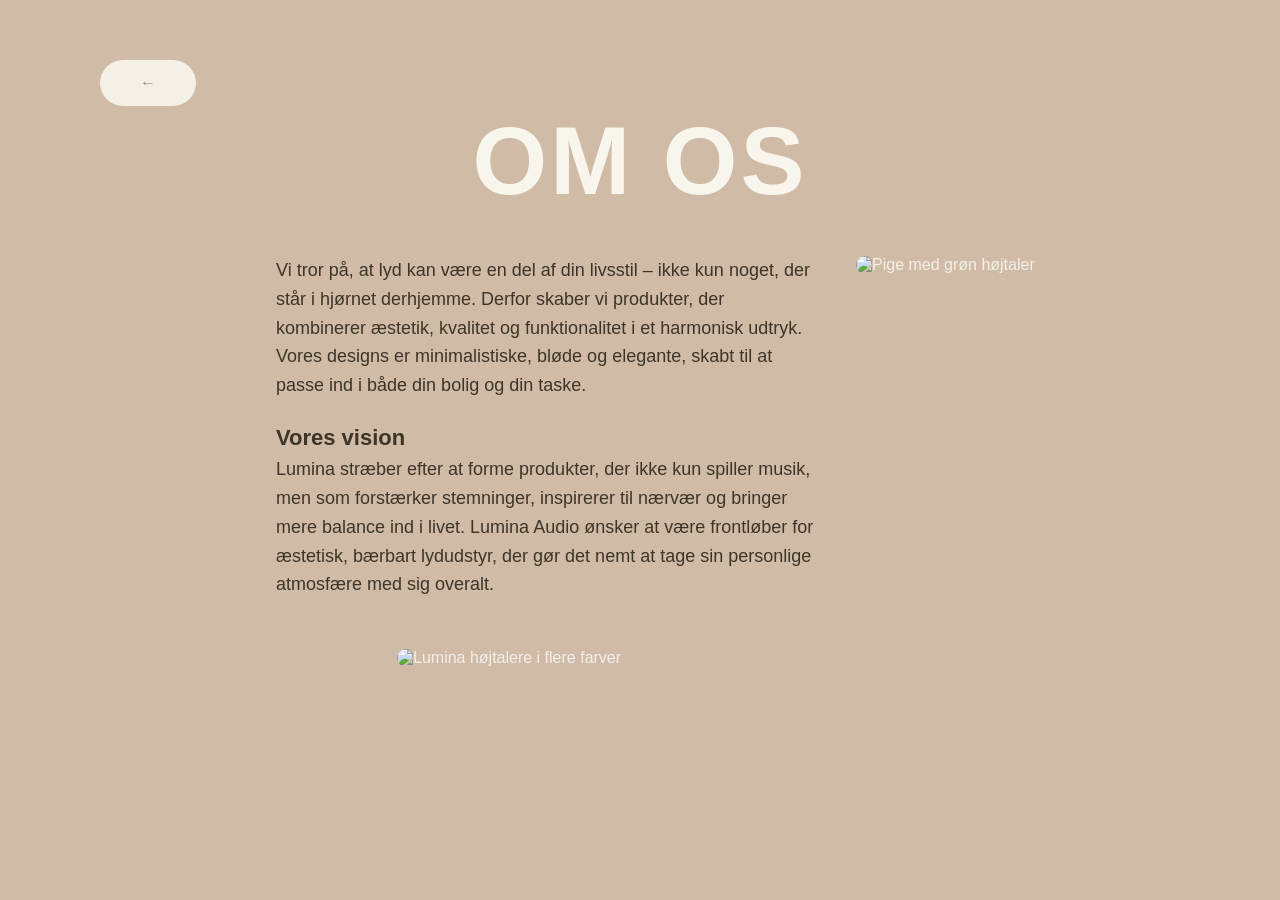
==== about.html @ 63ccefec "Har ændret overskifterne til h1" ====
<!DOCTYPE html>
<html lang="da">
<head>
    <meta charset="UTF-8" />
    <meta name="viewport" content="width=device-width, initial-scale=1.0" />
    <link rel="stylesheet" href="styles.css" />
    <script src="script.js" defer></script>
    <title>Om Os - Lumina</title>
</head>
<body>
    <section class="about-container">
        <button class="back-btn">&#8592;</button>
        <h1 class="display-heading title">OM OS</h1>

        <div class="content">
            <img src="images/billedetilkarussel.png" alt="Pige med grøn højtaler" class="image-left" />

            <div class="text-block">
                <p>
                    Vi tror på, at lyd kan være en del af din livsstil – ikke kun noget, der står i hjørnet derhjemme.
                    Derfor skaber vi produkter, der kombinerer æstetik, kvalitet og funktionalitet i et harmonisk udtryk.
                    Vores designs er minimalistiske, bløde og elegante, skabt til at passe ind i både din bolig og din taske.
                </p>

                <h1 class="tertiary-heading">Vores vision</h1>
                <p>
                    Lumina stræber efter at forme produkter, der ikke kun spiller musik, men som forstærker stemninger,
                    inspirerer til nærvær og bringer mere balance ind i livet.
                    Lumina Audio ønsker at være frontløber for æstetisk, bærbart lydudstyr, der gør det nemt at tage sin
                    personlige atmosfære med sig overalt.
                </p>
            </div>
        </div>

        <div class="product-section">
            <img src="images/flerehoejtalere.png" alt="Lumina højtalere i flere farver" class="image-right" />
        </div>
    </section>
</body>
</html>
---- styles.css ----
@import url('https://fonts.googleapis.com/css2?family=Antonio:wght@700&display=swap');

/* Overskrifternes størrelser bevares, selvom alle bruger h1. */
:where(h1.secondary-heading) { font-size: 1.5em; }
:where(h1.tertiary-heading) { font-size: 1.17em; }

/* --- General Settings --- */
        :root {
            --bg-color: #cfbdae; /* The beige background color */
            --text-color: #ffffff;
            --btn-bg: #f5f0e6;   /* Light cream for buttons */
            --btn-text: #bcaaa0; /* Darker tone for button text */
            --nav-pill: rgba(255, 255, 255, 0.25);
        }

        /* --- General Reset --- */
        * {
            margin: 0;
            padding: 0;
            box-sizing: border-box;
        }

        html, body {
  height: 100%;
}

html, body {
  margin: 0;
  padding: 0;
  overflow-x: hidden;
}

body {
  display: flex;
  flex-direction: column;
  min-height: 100vh;
  padding: 20px 40px 0; 
  overflow-x: hidden;
}

        /* --- Header / Navigation --- */
        header {
            display: flex;
            justify-content: space-between;
            align-items: center;
            padding: 10px 0;
            margin-bottom: 40px;
        }

        .logo {
            font-size: 1.5rem;
            font-weight: 800;
            letter-spacing: 1px;
            text-transform: uppercase;
        }

        nav {
            display: flex;
            gap: 15px;
        }

        nav a {
            display: inline-flex;
  align-items: center;
  justify-content: center;
  padding: 12px 34px;
  border-radius: 999px;
  background-color:  #AB9A80;
  color: var(--text-color);                  
  font-size: 1.02rem;
  font-weight: 600;
  text-decoration: none;
}
        
        nav a:hover {
            background-color: rgba(255, 255, 255, 0.4);
        }

        .cart-icon img {
            width: 24px;
            height: auto;
            cursor: pointer;
        }

        /* --- Main Content --- */
        main {
            display: flex;
            flex-direction: column;
            align-items: center;
            width: 100%;
            max-width: 1200px;
            margin: 0 auto;
        }

        h1.display-heading {
            font-family: "Helvetica Neue", Helvetica, Arial, sans-serif; 
            font-size: 6rem;
            text-transform: uppercase;
            letter-spacing: 3px;
            margin-bottom: 40px;
            text-align: center;
            color: #fdfcf5; 
            opacity: 0.9;
        }

/* --- Text and CTA --- */
        .description {
            font-size: 2rem;
            font-weight: 600;
            text-align: center;
            max-width: 700px;
            line-height: 1.8;
            margin-bottom: 25px;
            color: #fff;
        }

        .cta-btn {
            background-color: #3D3529;
            color: #ffffff;
            padding: 14px 40px;
            border: none;
            border-radius: 30px;
            font-size: 0.95rem;
            font-weight: 600;
            text-transform: uppercase;
            cursor: pointer;
            transition: transform 0.3s;
        }

        .cta-btn:hover {
            transform: scale(1.05);
        }

        /* --- Responsivitet (Mobil) --- */
        @media (max-width: 768px) {
            h1.display-heading { font-size: 3.5rem; }
            header { flex-direction: column; gap: 20px; }
            nav { flex-wrap: wrap; justify-content: center; }
        }
  
/* --- Layout Container --- */
.container {
    display: flex;
    justify-content: space-between;
    align-items: flex-start;
    gap: 60px;
    max-width: 1400px;
    margin: 0 auto;
    padding: 40px;
}


.content-left {
    flex: 1 1 0%;
    color: #ffffff;
}

.sub-heading {
    font-family: "Helvetica Neue", Helvetica, Arial, sans-serif;
    font-size: 1.5rem;
    text-transform: uppercase;
    letter-spacing: 1px;
    margin-top: 40px;
    margin-bottom: 15px;
    color: #D88373;
}

.headline-sub {
    font-family: "Helvetica Neue", Helvetica, Arial, sans-serif;
    font-size: 2rem;;
    text-transform: uppercase;
    letter-spacing: 2px;
    margin-bottom: 20px;
}

.main-heading {
    font-family: "Helvetica Neue", Helvetica, Arial, sans-serif;
    font-size: 5rem;
    text-transform: uppercase;
    letter-spacing: 2px;
    margin-bottom: 30px;
    color: #fdfcf5;
}

.description {
    font-size: 1rem;
    line-height: 1.8;
    margin-bottom: 25px;
    opacity: 0.95;
}

.cta-button {
    display: inline-block;
    background-color: #f5f0e6;
    color: #a08f7f;
    padding: 12px 30px;
    border: none;
    border-radius: 25px;
    text-decoration: none;
    font-weight: 600;
    text-transform: uppercase;
    cursor: pointer;
    transition: transform 0.3s;
    margin-top: 20px;
}

.cta-button:hover {
    transform: scale(1.05);
}


.content-right {
    flex: 0 0 420px;       
    display: flex;
    justify-content: flex-end; 
    align-items: flex-start;
}

.images-gallery {
    width: 100%;
    max-width: 420px;
    display: flex;
    flex-direction: column;
    gap: 20px;
    align-items: flex-end; 
}


.image-wrapper {
    overflow-x: auto;
    overflow-y: hidden;
    white-space: nowrap;
    padding: 50px 0; 
    background-color: #D0BBA6;
    text-align: right;
    margin-top: 0;
}

.image-wrapper img {
    width: 200px;
    height: auto;
    display: inline-block;
    margin: 0 10px;
}

body {
    background: #d8c2a7;
    font-family: "Helvetica Neue", Helvetica, Arial, sans-serif;
}

.reviews {
    display: flex;
    gap: 20px;
    padding: 40px;
    justify-content: center;
    flex-wrap: wrap;
}

.card {
    background: white;
    border-radius: 12px;
    padding: 20px 25px;
    width: 300px;
    box-shadow: 0 2px 6px rgba(0,0,0,0.1);
}

.stars {
    color: #00b67a;
    font-size: 22px;
    margin-bottom: 10px;
}

.card h1 {
    margin: 0 0 10px;
    font-size: 14px;
    color: black;
}

.card p {
    font-size: 14px;
    line-height: 1.4;
    color: #333;
}

.footer {
    display: flex;
    justify-content: space-between;
    margin-top: 20px;
    font-size: 12px;
    color: #666;
}

.review-text {
    color: #6d6159;
    font-size: 0.9rem;
    margin-top: 5px;
    padding: 0 15px;
    white-space: normal;
    text-align: center;
}

.large-image-section {
    width: 100%;
    margin-top: 60px;
    display: flex;
    justify-content: center;
    align-items: center; 
}

.hero-content {
    width: 100%;
    max-width: 1200px;
    text-align: center;
    display: flex;
    flex-direction: column;
    align-items: center; 
}

.hero-title {
    font-family: "Helvetica Neue", Helvetica, Arial, sans-serif;
    font-size: 6rem;
    color: white;
    margin-bottom: 10px;
    letter-spacing: 2px;
}

.hero-image {
    width: 100%;
    max-width: 1200px; 
    height: auto;
    border-radius: 0;
    display: block;
    margin: 0 auto; 
}

/* --- Product Cards Section --- */
.products-section {
    padding: 80px 20px;
    background-color: #D0BBA6;
}

.products-grid {
    display: grid;
    grid-template-columns: repeat(auto-fit, minmax(280px, 1fr));
    gap: 30px;
    max-width: 1400px;
    margin: 0 auto;
}

.product-card {
    background-color: white;
    border-radius: 20px;
    padding: 30px;
    text-align: left;
    box-shadow: 0 5px 20px rgba(0, 0, 0, 0.1);
    transition: transform 0.3s ease;
}

.product-card:hover {
    transform: translateY(-5px);
}

.product-image-wrapper {
    background-color: #e8e9ec;
    border-radius: 15px;
    padding: 20px;
    margin-bottom: 20px;
    display: flex;
    justify-content: center;
    align-items: center;
}

.product-image-wrapper img {
    width: 100%;
    max-width: 220px;
    height: auto;
}

.product-title {
    font-size: 1.1rem;
    font-weight: 700;
    color: #333;
    margin-bottom: 5px;
}

.product-subtitle {
    font-size: 0.95rem;
    color: #666;
    margin-bottom: 10px;
}

.product-price {
    font-size: 1rem;
    font-weight: 600;
    color: #333;
    margin-bottom: 15px;
}

.buy-button {
    width: 100%;
    padding: 12px;
    border: none;
    border-radius: 8px;
    font-weight: 600;
    font-size: 0.95rem;
    cursor: pointer;
    transition: opacity 0.3s ease;
    background-color: #E8DDD0;
    color: #333;
}

.buy-button:hover {
    opacity: 0.8;
}

.buy-button.lavender {
    background-color: #C3DDE8;
}

.buy-button.green {
    background-color: #A9C5A0;
}

.buy-button.rose {
    background-color: #F4C2C2;
}


@media (max-width: 900px) {
    .products-grid {
        grid-template-columns: 1fr;
    }
    
    .large-card {
        grid-column: span 1;
    }
}

/* --- Produktinformation --- */
.product-info-section {
    flex-shrink: 0;
    min-height: 58vw;
    padding: 3.5% 4.2% 7%;
    background: #c5c4c0 url('images/produkinformation.webp') center / cover no-repeat;
    color: #342f2b;
}
.info-title {
    font-family: "Helvetica Neue", Helvetica, Arial, sans-serif;
    font-size: clamp(26px, 3.5vw, 64px);
    font-weight: 800;
    line-height: 1.1;
    letter-spacing: -1px;
    margin: 0 0 30px;
}
.info-panel {
    width: 44%;
    padding: 32px 34px;
    border-radius: 22px;
    background: #dfddda;
}
.info-list { padding-left: 22px; margin: 0; }
.info-list li {
    font-size: clamp(16px, 1.4vw, 21px);
    line-height: 1.5;
    margin-bottom: 18px;
    padding-left: 3px;
}
.info-extra { margin-top: 26px; }
.info-extra summary {
    display: flex;
    align-items: center;
    justify-content: center;
    gap: 10px;
    font-size: clamp(15px, 1.3vw, 19px);
    font-style: italic;
    font-weight: 300;
    list-style: none;
    cursor: pointer;
}
.info-extra summary::-webkit-details-marker { display: none; }
.info-extra summary::before { content: '+'; font-size: 30px; font-style: normal; line-height: 1; }
.info-extra[open] summary::before { content: '−'; }
.info-extra[open] summary { margin-bottom: 24px; }
.home-page .product-info-section + .split-section { margin-top: 0; }
@media (max-width: 700px) {
    .product-info-section {
        padding: 30px 20px 55vw;
        background-position: right bottom;
        background-size: auto 100%;
    }
    .info-title { font-size: clamp(22px, 5.6vw, 38px); letter-spacing: -0.5px; margin-bottom: 22px; }
    .info-panel { width: 100%; padding: 24px; background: rgba(223, 221, 218, .96); }
    .info-list li { font-size: 16px; margin-bottom: 16px; }
}

/* --- New Section - Split Layout --- */
.split-section {
  display: flex;
  align-items: center;
  justify-content: space-between;
  gap: 40px;
  max-width: 1400px;
  margin: -80px auto 80px;
  padding: 0 60px;
}

.split-text {
  flex: 1;
  color: #3D3529;
}

.split-text h1.display-heading {
  font-family: "Helvetica Neue", Helvetica, Arial, sans-serif;
  font-size: 2rem; 
  color: #3D3529;
  text-transform: uppercase;
  letter-spacing: 2px;
  margin-bottom: 20px;
}

.split-text p {
  font-size: 1rem;
  line-height: 1.8; 
  max-width: 520px;
  opacity: 0.9;
  margin-bottom: 34px;
}

.split-image {
  flex: 1;
  display: flex;
  justify-content: center;
}

.split-image img {
  width: 100%;
  max-width: 820px;
  height: auto;
  border-radius: 20px;
}

@media (max-width: 900px) {
  .split-section {
    flex-direction: column;
    text-align: center;
    padding: 0 20px;
    margin: 40px auto;
  }
  .split-text p {
    margin: 0 auto 24px;
  }
}


/* --- Container for content --- */
        .content-wrapper {
            max-width: 1200px; /* Ensures images do not become too wide on large screens */
            width: 100%;
            text-align: center;
        }

        /* --- Heading Styling --- */
        h1.section-title {
            font-size: 3rem; /* Large text */
            text-transform: uppercase;
            font-weight: bold;
            color: #A69685; 
            margin-bottom: 30px;
            margin-top: 0;
            letter-spacing: 2px;
            font-family: "Helvetica Neue", Helvetica, Arial, sans-serif; 
        }


        /* Mobile adjustment */
        @media (max-width: 768px) {
            h1.section-title {
                font-size: 2rem; /* Smaller text on mobile */
            }
        }

       .gallery-section {
    max-width: 1200px;
    margin: 0 auto;
    padding: 40px 20px;
}

.gallery-section h1.display-heading {
    text-align: center;
    font-size: 48px;
    margin-bottom: 40px;
    color: #3D3529;; 
}

/* Grid styling */
.gallery-grid {
    display: grid;
    grid-template-columns: repeat(3, 1fr);
    gap: 10px;
}

/* Images */
.gallery-image {
    width: 100%;
    height: 100%;
    object-fit: cover;
    border-radius: 4px;
}

/* Instagram box */
.instagram-box {
    background: #77685D;
    display: flex;
    justify-content: center;
    align-items: center;
    padding: 40px;
    border-radius: 4px;
    cursor: pointer;
    transition: background 0.3s ease;
}

.instagram-box:hover {
    background: #eda897;
}

.insta-link {
    text-decoration: none;
    font-size: 18px;
    color: white;
    letter-spacing: 1px;
    font-weight: bold;
}

/* SUBSCRIBE SECTION */

.subscribe {
    margin-bottom: 0;
    padding-bottom: 0;
}

.subscribe-section {
    text-align: center;
    padding: 80px 20px;
}

.subscribe-section h1.display-heading {
    font-size: 70px;
    font-weight: 700;
    letter-spacing: 3px;
    color: #3D3529;
    margin-bottom: 20px;
}

.subscribe-section .subtext {
    font-size: 16px;
    margin-bottom: 35px;
}

.input-wrapper {
    display: flex;
    justify-content: center;
    gap: 10px;
}

.input-wrapper input {
    width: 280px;
    padding: 14px;
    border-radius: 12px;
    border: none;
    background: #d9dce2;
    font-size: 14px;
}

.input-wrapper button {
    background: #f4b8ab;
    border: none;
    padding: 12px 25px;
    border-radius: 12px;
    font-size: 15px;
    cursor: pointer;
}

/* FOOTER STYLING */
footer {
  width: 100%;
  position: relative;
  box-sizing: border-box;
  padding: 50px 120px 50px 70px;
  background-color: #bfb2a0;
  color: #333333;
  overflow: hidden;
  margin: 0 auto;
}

/* Footer content */
.footer-content {
    display: flex;
    gap: 120px;
    margin-bottom: 10px;
}

.footer-content h1 {
    font-size: 17px;
    margin-bottom: 10px;
}

.footer-content ul {
    list-style: none;
    padding: 0;
}

.footer-content li {
    margin-bottom: 8px;
    font-size: 14px;
}

/* Payment methods */
.payment-icons {
  position: absolute;
  left: 70px;            
  bottom: 1px;          
  display: flex;
  gap: 15px;
  margin: 0;
  z-index: 10;
  align-items: center;
  transform: none;       
}

.payment-icons img {
  height: 30px;
}

.payment-icons img[src*="mp.png"]  { height: 40px; }
.payment-icons img[src*="applepay.png"] { height: 30px; }

/* Mobile adjustment — move closer to the edge */
@media (max-width: 480px) {
  .payment-icons { left: 16px; bottom: 12px; gap: 10px; }
  .payment-icons img { height: 26px; }
}


/* Copyright */
footer .copyright {
  position: absolute;
  left: 50%;
  transform: translateX(-50%);
  bottom: 10px;       
  margin: 0;
  font-size: 14px;
  opacity: 0.7;
  text-align: center;
  z-index: 5;
}

/* Social icons */
.socials {
    position: absolute;
    right: 50px;
    bottom: 10px;
    display: flex;
    gap: 20px;
}

.socials img {
    height: 35px;
}


.headline-left {
  display: block;
  text-align: left;     
  margin: 0 0 20px 0;   
  transform: none;      
}

.content-left .headline-left {
  max-width: 100%;
  margin-left: 0;
}

.split-text .headline-left,
.headline-left {
  color: rgb(250, 105, 129); 
}

* {
    margin: 0;
    padding: 0;
    box-sizing: border-box;
    font-family: "Helvetica Neue", Helvetica, Arial, sans-serif;
}

body {
    background-color: #D0BBA6;
    color: #f4efea;
}

.about-container {
    width: 90%;
    max-width: 1200px;
    margin: 0 auto;
    padding: 40px 0;
    position: relative;
}


.back-btn {
background-color: #f5f0e6;
            color: #a08f7f;
            padding: 14px 40px;
            border: none;
            border-radius: 30px;
            font-size: 1rem;
            font-weight: 600;
            text-transform: uppercase;
            cursor: pointer;
            transition: transform 0.3s;
}


.title {
    font-size: 72px;
    letter-spacing: 4px;
    margin-bottom: 40px;
    color: #3D3529;
}

.content {
    display: flex;
    flex-direction: row-reverse;
    gap: 40px;
    align-items: flex-start;
}

.image-left {
    width: 30%;
    border-radius: 25px;
    object-fit: cover;
}

.text-block {
    width: 50%;
    font-size: 18px;
    line-height: 1.6;
color: #3D3529;
}

.text-block h1 {
    margin-top: 20px;
    font-size: 22px;
    color: #3D3529;
}

.product-section {
    margin-top: 50px;
    display: flex;
    justify-content: center;
}

.image-right {
    width: 45%;
    border-radius: 25px;
    object-fit: cover;
}

/* Toast / pop-up if purchase */
.cart-toast {
  position: fixed;
  left: 50%;
  bottom: 32px;
  transform: translateX(-50%) translateY(12px);
  background: rgba(112, 111, 109, 0.95);
  color: #fff;
  padding: 12px 20px;
  border-radius: 12px;
  box-shadow: 0 10px 30px rgba(172, 153, 132, 0.25);
  opacity: 0;
  transition: opacity 260ms ease, transform 260ms ease;
  z-index: 9999;
  font-weight: 600;
  pointer-events: none;
}

/* When toast is visible */
.cart-toast.visible {
  opacity: 1;
  transform: translateX(-50%) translateY(0);
}

/* Smaller devices: move toast slightly up */
@media (max-width: 480px) {
  .cart-toast { bottom: 18px; padding: 10px 14px; font-size: 14px; }
}

/* Ensure main content fills available height */
main {
  flex: 1 0 auto;
}

/* Forside efter designreferencen */
body.home-page { padding: 0; background: #e8e5e2; color: #342f2b; }
.home-page .hero-section {
    position: relative;
    flex-shrink: 0;
    min-height: 560px;
    height: 66vw;
    max-height: 100svh;
    background: #969792 url('images/herobillede.webp') center center / cover no-repeat;
    color: white;
}
.home-page .home-header {
    display: grid;
    grid-template-columns: 1fr auto 1fr;
    align-items: center;
    gap: 24px;
    padding: 28px 4%;
    margin: 0;
}
.home-header nav { display: flex; gap: clamp(18px, 4vw, 38px); }
.home-header .nav-right { justify-content: flex-end; }
.home-page .home-header nav a,
.home-header nav button {
    padding: 0;
    background: transparent;
    border: 0;
    border-radius: 0;
    color: white;
    font: 600 16px "Helvetica Neue", Helvetica, Arial, sans-serif;
    text-decoration: none;
    white-space: nowrap;
    cursor: pointer;
}
.home-header nav a:hover, .home-header nav button:hover { text-decoration: underline; text-underline-offset: 5px; }
.home-page .home-logo { font-family: 'Antonio', sans-serif; font-size: 46px; font-weight: 700; color: white; text-decoration: none; letter-spacing: 2px; }
.hero-copy { position: absolute; left: 4%; top: 53%; width: 245px; }
.hero-copy p { font-size: 19px; line-height: 1.5; margin: 0 0 17px; }
.hero-button { display: flex; align-items: center; justify-content: space-between; gap: 16px; padding: 12px 26px; border-radius: 7px; background: #342f2b; color: white; font-size: 16px; font-weight: 600; text-decoration: none; }
.hero-button:hover, .home-page .bloom-buy:hover { background: #51483f; }
.hero-button span { font-size: 22px; font-weight: 300; line-height: 1; }
.hero-rating { position: absolute; right: 1.5%; bottom: 16px; text-align: right; }
.hero-rating > div { font-size: 27px; letter-spacing: 3px; }
.hero-rating span { opacity: .6; }
.hero-rating p { font-size: 9px; letter-spacing: 1.3px; margin-top: 3px; }
.bloom-product { display: grid; grid-template-columns: 1fr 1fr; align-items: center; gap: 5%; padding: 60px 5% 60px 3%; background: #e8e5e2; scroll-margin-top: 20px; }
.bloom-image img { display: block; width: 100%; max-width: 560px; height: auto; margin: auto; }
.home-page .bloom-details h1 { font-family: "Helvetica Neue", Helvetica, Arial, sans-serif; font-size: 25px; font-weight: 700; letter-spacing: 0; text-align: left; color: #342f2b; margin: 0 0 4px; opacity: 1; }
.bloom-subtitle { font-size: 16px; }
.bloom-price { font-size: 22px; font-style: italic; margin: 14px 0 24px; }
.bloom-description { font-size: 16px; font-weight: 300; line-height: 1.25; max-width: 470px; }
.bloom-more { display: inline-block; color: inherit; font-size: 16px; font-weight: 300; font-style: italic; text-decoration: none; margin-top: 7px; }
.bloom-more:hover { text-decoration: underline; }
.bloom-colors { margin-top: 40px; }
.bloom-colors p { font-size: 16px; }
.bloom-colors em { font-weight: 300; }
.color-options { display: flex; gap: 8px; margin-top: 10px; }
.color-option { width: 30px; height: 30px; border: 1px solid #a69a90; border-radius: 50%; cursor: pointer; box-shadow: 0 2px 2px #0003; }
.color-option.sage { background: #d2deca; border-color: #94ac84; }
.color-option.rose { background: #dfa08f; }
.color-option.sand { background: #e3cfb9; }
.color-option.blue { background: #cce5ed; border-color: #7a9aa5; }
.color-option[aria-pressed="true"] { box-shadow: 0 0 0 2px #e8e5e2, 0 0 0 3px #79766d; }
.home-page .bloom-buy { display: block; width: 280px; max-width: 100%; margin: 28px 0 0; padding: 11px 20px; border: 0; border-radius: 6px; background: #342f2b; color: white; font-size: 16px; font-weight: 600; cursor: pointer; }
.home-page :is(a, button, input):focus-visible { outline: 2px solid currentColor; outline-offset: 5px; }
.product-search { margin: auto; padding: 28px; border: 0; border-radius: 8px; width: min(90vw, 450px); }
.product-search::backdrop { background: #0006; }
.product-search label, .product-search input { display: block; width: 100%; margin-bottom: 16px; }
.product-search input, .product-search button { padding: 10px; }
@media (min-width: 1200px) {
    .hero-copy { width: 300px; }
    .hero-copy p { font-size: 23px; }
    .bloom-product { padding-left: 8%; padding-right: 8%; }
}
@media (max-width: 700px) {
    .home-page .hero-section { height: 85svh; min-height: 640px; max-height: none; background-position: 55% center; }
    .home-page .home-header { grid-template-columns: 1fr 1fr; gap: 18px; padding: 20px; }
    .home-page .home-logo { grid-column: 1 / -1; grid-row: 1; text-align: center; font-size: 38px; }
    .home-header nav { gap: 15px; flex-wrap: wrap; }
    .home-page .home-header nav a, .home-header nav button { font-size: 13px; }
    .hero-copy { top: auto; bottom: 76px; left: 20px; width: 235px; }
    .hero-copy p { font-size: 17px; text-shadow: 0 1px 5px #0009; }
    .hero-rating { right: 20px; }
    .bloom-product { grid-template-columns: 1fr; gap: 0; padding: 20px 24px 45px; }
    .bloom-image img { max-width: 380px; }
    .bloom-colors { margin-top: 28px; }
    .home-page .bloom-buy { width: 100%; }
}
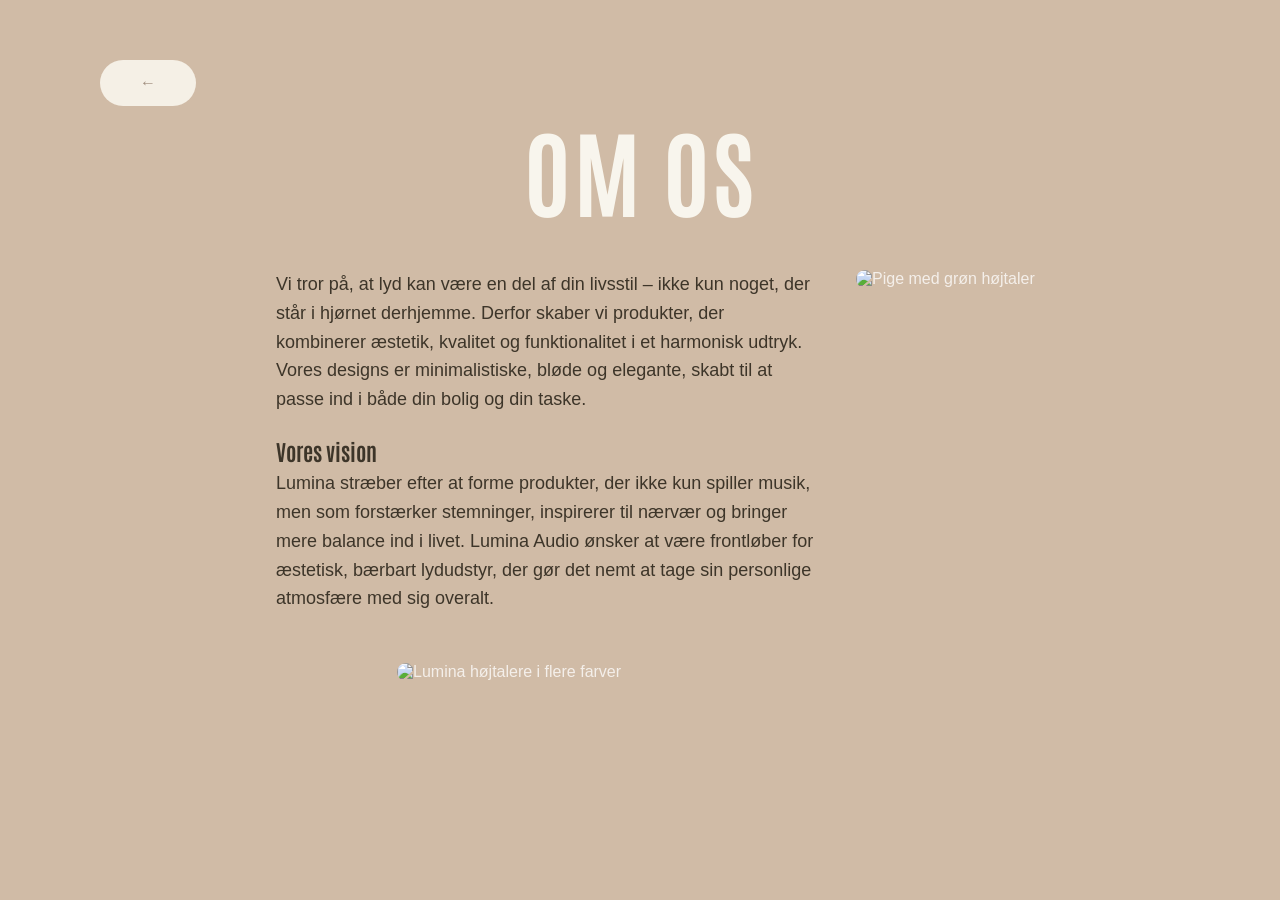
==== commit 7299902a: "Gør link og tilbageknap tydeligere for skærmlæsere" ====
--- a/about.html
+++ b/about.html
@@ -9,7 +9,7 @@
 </head>
 <body>
     <section class="about-container">
-        <button class="back-btn">&#8592;</button>
+        <button class="back-btn" type="button" aria-label="Tilbage til forsiden">&#8592;</button>
         <h1 class="display-heading title">OM OS</h1>
 
         <div class="content">
--- a/styles.css
+++ b/styles.css
@@ -93,7 +93,7 @@
         }
 
         h1.display-heading {
-            font-family: "Helvetica Neue", Helvetica, Arial, sans-serif; 
+            font-family: 'Antonio', sans-serif; 
             font-size: 6rem;
             text-transform: uppercase;
             letter-spacing: 3px;
@@ -166,7 +166,7 @@
 }
 
 .headline-sub {
-    font-family: "Helvetica Neue", Helvetica, Arial, sans-serif;
+    font-family: 'Antonio', sans-serif;
     font-size: 2rem;;
     text-transform: uppercase;
     letter-spacing: 2px;
@@ -441,13 +441,14 @@
     flex-shrink: 0;
     min-height: 58vw;
     padding: 3.5% 4.2% 7%;
-    background: #c5c4c0 url('images/produkinformation.webp') center / cover no-repeat;
+    /* Billedet følger bredden, så ekstra tekst ikke ændrer beskæringen. */
+    background: #c5c4c0 url('images/produkinformation.webp') center top / 100% auto no-repeat;
     color: #342f2b;
 }
 .info-title {
-    font-family: "Helvetica Neue", Helvetica, Arial, sans-serif;
+    font-family: 'Antonio', sans-serif;
     font-size: clamp(26px, 3.5vw, 64px);
-    font-weight: 800;
+    font-weight: 700;
     line-height: 1.1;
     letter-spacing: -1px;
     margin: 0 0 30px;
@@ -485,8 +486,8 @@
 @media (max-width: 700px) {
     .product-info-section {
         padding: 30px 20px 55vw;
-        background-position: right bottom;
-        background-size: auto 100%;
+        background-position: right top;
+        background-size: auto 800px;
     }
     .info-title { font-size: clamp(22px, 5.6vw, 38px); letter-spacing: -0.5px; margin-bottom: 22px; }
     .info-panel { width: 100%; padding: 24px; background: rgba(223, 221, 218, .96); }
@@ -498,56 +499,89 @@
   display: flex;
   align-items: center;
   justify-content: space-between;
-  gap: 40px;
-  max-width: 1400px;
-  margin: -80px auto 80px;
-  padding: 0 60px;
+  gap: 48px;
+  width: 100%;
+  max-width: 1200px;
+  margin: 0 auto;
+  padding: 40px 5.5% 60px;
 }
 
 .split-text {
   flex: 1;
+  min-width: 0;
   color: #3D3529;
 }
 
-.split-text h1.display-heading {
-  font-family: "Helvetica Neue", Helvetica, Arial, sans-serif;
-  font-size: 2rem; 
-  color: #3D3529;
+.split-text h1.headline-left {
+  font-family: 'Antonio', sans-serif;
+  font-size: 14px;
+  font-weight: 700;
+  color: #ed4bd2;
   text-transform: uppercase;
-  letter-spacing: 2px;
+  text-align: left;
+  letter-spacing: 1.5px;
+  line-height: 1.2;
+  margin: 0 0 12px;
+  opacity: 1;
+}
+
+.split-text .headline-sub {
+  font-size: clamp(28px, 3.5vw, 40px);
+  font-weight: 700;
+  color: #342f2b;
+  text-align: left;
+  line-height: 1.1;
+  letter-spacing: 0;
   margin-bottom: 20px;
 }
 
 .split-text p {
   font-size: 1rem;
-  line-height: 1.8; 
-  max-width: 520px;
-  opacity: 0.9;
-  margin-bottom: 34px;
+  line-height: 1.5;
+  max-width: 460px;
+  margin-bottom: 24px;
+}
+
+.split-text p:last-child {
+  margin-bottom: 0;
 }
 
 .split-image {
   flex: 1;
+  min-width: 0;
   display: flex;
   justify-content: center;
 }
 
 .split-image img {
   width: 100%;
-  max-width: 820px;
+  max-width: 480px;
   height: auto;
-  border-radius: 20px;
-}
-
-@media (max-width: 900px) {
+  display: block;
+}
+
+@media (max-width: 700px) {
   .split-section {
     flex-direction: column;
-    text-align: center;
-    padding: 0 20px;
-    margin: 40px auto;
+    gap: 28px;
+    text-align: left;
+    padding: 32px 24px 40px;
+    margin: 0 auto;
+  }
+  .split-text,
+  .split-image {
+    flex: none;
+    width: 100%;
+    max-width: 460px;
   }
   .split-text p {
-    margin: 0 auto 24px;
+    margin-bottom: 24px;
+  }
+  .split-text p:last-child {
+    margin-bottom: 0;
+  }
+  .split-image img {
+    max-width: 380px;
   }
 }
 
@@ -563,12 +597,12 @@
         h1.section-title {
             font-size: 3rem; /* Large text */
             text-transform: uppercase;
-            font-weight: bold;
+            font-weight: 700;
             color: #A69685; 
             margin-bottom: 30px;
             margin-top: 0;
             letter-spacing: 2px;
-            font-family: "Helvetica Neue", Helvetica, Arial, sans-serif; 
+            font-family: 'Antonio', sans-serif; 
         }
 
 
@@ -595,16 +629,40 @@
 /* Grid styling */
 .gallery-grid {
     display: grid;
-    grid-template-columns: repeat(3, 1fr);
-    gap: 10px;
+    grid-template-columns: repeat(3, minmax(0, 1fr));
+    gap: 42px;
+    width: 100%;
+    max-width: 850px;
+    margin: 0 auto;
+    align-items: start;
 }
 
 /* Images */
 .gallery-image {
+    display: block;
     width: 100%;
-    height: 100%;
-    object-fit: cover;
-    border-radius: 4px;
+    height: auto;
+}
+
+/* Instagram-kort på mobil */
+@media (max-width: 700px) {
+    .gallery-section {
+        width: 100%;
+        padding: 32px 24px;
+    }
+
+    .gallery-section > h1.display-heading {
+        font-size: clamp(28px, 6vw, 36px);
+        line-height: 1.2;
+        letter-spacing: 1px;
+        margin-bottom: 28px;
+    }
+
+    .gallery-grid {
+        grid-template-columns: 1fr;
+        max-width: 344px;
+        gap: 24px;
+    }
 }
 
 /* Instagram box */
@@ -631,77 +689,34 @@
     font-weight: bold;
 }
 
-/* SUBSCRIBE SECTION */
-
-.subscribe {
-    margin-bottom: 0;
-    padding-bottom: 0;
-}
-
-.subscribe-section {
-    text-align: center;
-    padding: 80px 20px;
-}
-
-.subscribe-section h1.display-heading {
-    font-size: 70px;
-    font-weight: 700;
-    letter-spacing: 3px;
-    color: #3D3529;
-    margin-bottom: 20px;
-}
-
-.subscribe-section .subtext {
-    font-size: 16px;
-    margin-bottom: 35px;
-}
-
-.input-wrapper {
-    display: flex;
-    justify-content: center;
-    gap: 10px;
-}
-
-.input-wrapper input {
-    width: 280px;
-    padding: 14px;
-    border-radius: 12px;
-    border: none;
-    background: #d9dce2;
-    font-size: 14px;
-}
-
-.input-wrapper button {
-    background: #f4b8ab;
-    border: none;
-    padding: 12px 25px;
-    border-radius: 12px;
-    font-size: 15px;
-    cursor: pointer;
-}
-
 /* FOOTER STYLING */
 footer {
-  width: 100%;
+  --footer-field-color: #c3c1bd;
+  flex-shrink: 0;
+  width: calc(100% - 20px);
   position: relative;
   box-sizing: border-box;
-  padding: 50px 120px 50px 70px;
-  background-color: #bfb2a0;
-  color: #333333;
+  padding: 50px 6% 14px;
+  background-color: var(--footer-field-color);
+  color: #342f2b;
+  border-radius: 18px 18px 0 0;
   overflow: hidden;
   margin: 0 auto;
 }
 
 /* Footer content */
 .footer-content {
-    display: flex;
-    gap: 120px;
-    margin-bottom: 10px;
+    display: grid;
+    grid-template-columns: 1.2fr 1fr 1fr .7fr;
+    align-items: start;
+    gap: clamp(24px, 5vw, 80px);
+    margin-bottom: 28px;
 }
 
 .footer-content h1 {
-    font-size: 17px;
-    margin-bottom: 10px;
+    font-size: 21px;
+    letter-spacing: 1px;
+    margin-bottom: 26px;
 }
 
 .footer-content ul {
@@ -710,61 +725,139 @@
 }
 
 .footer-content li {
-    margin-bottom: 8px;
+    margin-bottom: 18px;
     font-size: 14px;
-}
-
-/* Payment methods */
+    line-height: 1.3;
+}
+
+.footer-brand {
+    min-width: 0;
+    max-width: 210px;
+}
+
+@media (max-width: 700px) {
+    .footer-content {
+        grid-template-columns: repeat(2, minmax(0, 1fr));
+        gap: 32px 24px;
+    }
+}
+
+.footer-content .footer-logo {
+    font-size: 30px;
+    letter-spacing: 4px;
+    margin-bottom: 64px;
+}
+
+.footer-brand label {
+    display: block;
+    font-size: 12px;
+    letter-spacing: 1px;
+    margin-bottom: 18px;
+}
+
+.footer-newsletter {
+    display: flex;
+    align-items: center;
+    gap: 12px;
+    padding-bottom: 8px;
+    border-bottom: 1px solid currentColor;
+}
+
+.footer-newsletter svg {
+    width: 16px;
+    height: 16px;
+    flex-shrink: 0;
+}
+
+.footer-newsletter input {
+    width: 100%;
+    min-width: 0;
+    border: 0;
+    background: transparent;
+    color: inherit;
+    font-size: 12px;
+}
+
+.footer-newsletter button {
+    flex-shrink: 0;
+    width: 22px;
+    height: 22px;
+    border: 1px solid currentColor;
+    border-radius: 50%;
+    background: transparent;
+    color: inherit;
+    font-size: 18px;
+    line-height: 1;
+}
+
+/* Footerens bundlinje */
+.footer-bottom {
+    display: grid;
+    grid-template-columns: 1fr auto 1fr;
+    align-items: center;
+    gap: 24px;
+    border-top: 1px solid #716e68;
+    padding-top: 12px;
+    margin-top: 40px;
+}
+
 .payment-icons {
-  position: absolute;
-  left: 70px;            
-  bottom: 1px;          
-  display: flex;
-  gap: 15px;
-  margin: 0;
-  z-index: 10;
-  align-items: center;
-  transform: none;       
+    display: flex;
+    align-items: center;
+    flex-wrap: wrap;
+    gap: 14px;
 }
 
 .payment-icons img {
-  height: 30px;
-}
-
-.payment-icons img[src*="mp.png"]  { height: 40px; }
-.payment-icons img[src*="applepay.png"] { height: 30px; }
-
-/* Mobile adjustment — move closer to the edge */
-@media (max-width: 480px) {
-  .payment-icons { left: 16px; bottom: 12px; gap: 10px; }
-  .payment-icons img { height: 26px; }
-}
-
-
-/* Copyright */
+    display: block;
+    width: auto;
+    height: 22px;
+    max-width: 58px;
+    object-fit: contain;
+}
+
 footer .copyright {
-  position: absolute;
-  left: 50%;
-  transform: translateX(-50%);
-  bottom: 10px;       
-  margin: 0;
-  font-size: 14px;
-  opacity: 0.7;
-  text-align: center;
-  z-index: 5;
+    margin: 0;
+    font-size: 10px;
+    letter-spacing: 1.5px;
+    text-align: center;
+}
+
+.footer-legal {
+    display: flex;
+    justify-content: flex-end;
+    flex-wrap: wrap;
+    gap: 22px;
+    list-style: none;
+    margin: 0;
+    padding: 0;
+    font-size: 10px;
+    letter-spacing: 1px;
+}
+
+@media (max-width: 900px) {
+    .footer-bottom {
+        grid-template-columns: 1fr;
+        gap: 18px;
+    }
+    .footer-bottom .payment-icons,
+    .footer-legal {
+        justify-content: center;
+    }
 }
 
 /* Social icons */
-.socials {
-    position: absolute;
-    right: 50px;
-    bottom: 10px;
-    display: flex;
-    gap: 20px;
-}
-
-.socials img {
-    height: 35px;
+.footer-social li {
+    display: flex;
+    align-items: center;
+    gap: 12px;
+}
+
+.footer-social svg {
+    width: 16px;
+    height: 16px;
+    flex-shrink: 0;
+    fill: currentColor;
 }
 
 
@@ -945,7 +1038,7 @@
 .hero-rating p { font-size: 9px; letter-spacing: 1.3px; margin-top: 3px; }
 .bloom-product { display: grid; grid-template-columns: 1fr 1fr; align-items: center; gap: 5%; padding: 60px 5% 60px 3%; background: #e8e5e2; scroll-margin-top: 20px; }
 .bloom-image img { display: block; width: 100%; max-width: 560px; height: auto; margin: auto; }
-.home-page .bloom-details h1 { font-family: "Helvetica Neue", Helvetica, Arial, sans-serif; font-size: 25px; font-weight: 700; letter-spacing: 0; text-align: left; color: #342f2b; margin: 0 0 4px; opacity: 1; }
+.home-page .bloom-details h1 { font-family: 'Antonio', sans-serif; font-size: 25px; font-weight: 700; letter-spacing: 0; text-align: left; color: #342f2b; margin: 0 0 4px; opacity: 1; }
 .bloom-subtitle { font-size: 16px; }
 .bloom-price { font-size: 22px; font-style: italic; margin: 14px 0 24px; }
 .bloom-description { font-size: 16px; font-weight: 300; line-height: 1.25; max-width: 470px; }
@@ -986,3 +1079,9 @@
     .bloom-colors { margin-top: 28px; }
     .home-page .bloom-buy { width: 100%; }
 }
+
+/* Alle h1-overskrifter bruger Antonio Bold. */
+h1 {
+    font-family: 'Antonio', sans-serif;
+    font-weight: 700;
+}
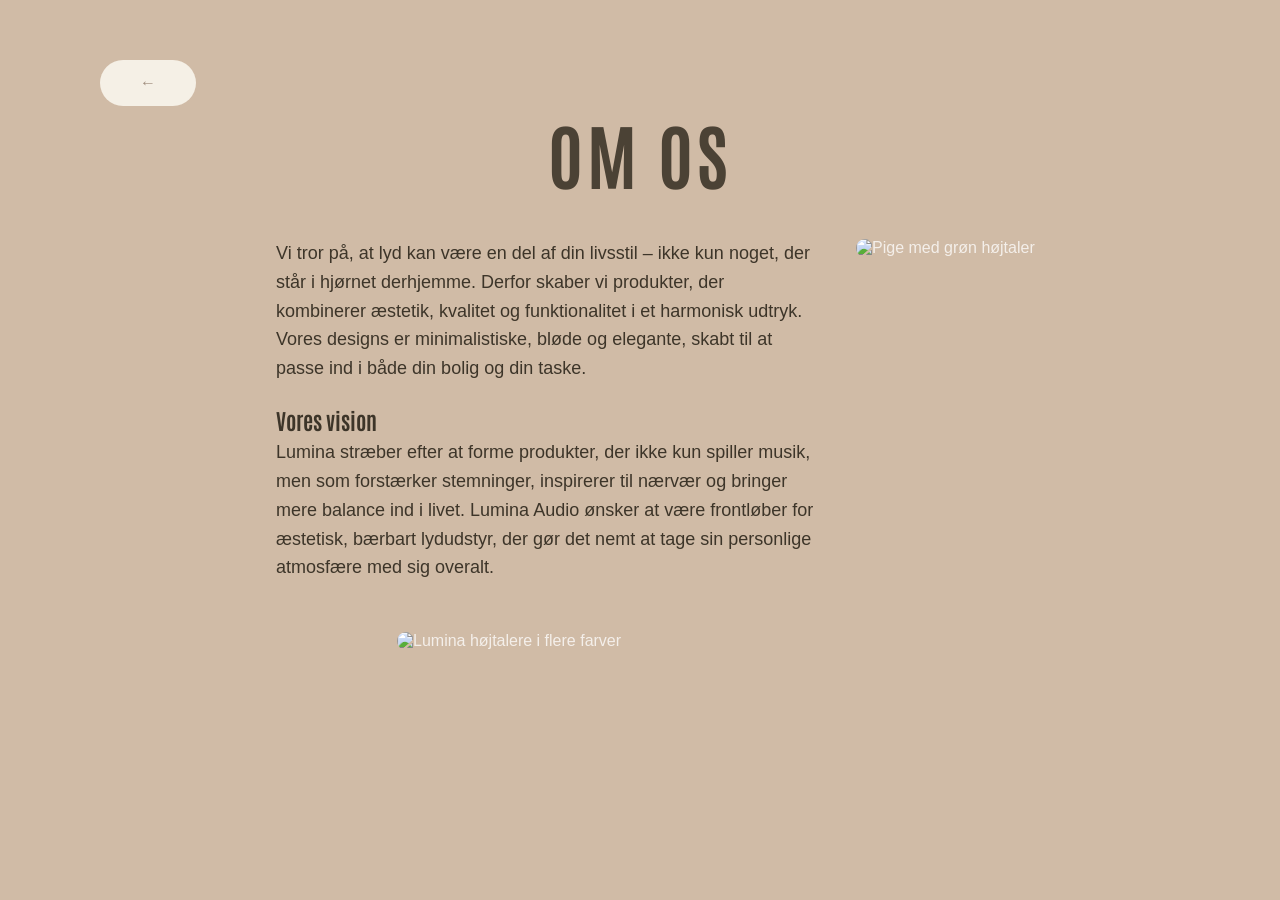
==== commit 8685cd26: "Ret overskriftshierarki for bedre skærmlæsernavigation" ====
--- a/about.html
+++ b/about.html
@@ -22,7 +22,7 @@
                     Vores designs er minimalistiske, bløde og elegante, skabt til at passe ind i både din bolig og din taske.
                 </p>
 
-                <h1 class="tertiary-heading">Vores vision</h1>
+                <h2 class="tertiary-heading">Vores vision</h2>
                 <p>
                     Lumina stræber efter at forme produkter, der ikke kun spiller musik, men som forstærker stemninger,
                     inspirerer til nærvær og bringer mere balance ind i livet.
--- a/styles.css
+++ b/styles.css
@@ -1,8 +1,8 @@
 @import url('https://fonts.googleapis.com/css2?family=Antonio:wght@700&display=swap');
 
-/* Overskrifternes størrelser bevares, selvom alle bruger h1. */
-:where(h1.secondary-heading) { font-size: 1.5em; }
-:where(h1.tertiary-heading) { font-size: 1.17em; }
+/* Overskriftsstørrelser er uafhængige af HTML-niveau. */
+:where(.secondary-heading) { font-size: 1.5em; }
+:where(.tertiary-heading) { font-size: 1.17em; }
 
 /* --- General Settings --- */
         :root {
@@ -92,7 +92,7 @@
             margin: 0 auto;
         }
 
-        h1.display-heading {
+        .display-heading {
             font-family: 'Antonio', sans-serif; 
             font-size: 6rem;
             text-transform: uppercase;
@@ -133,7 +133,7 @@
 
         /* --- Responsivitet (Mobil) --- */
         @media (max-width: 768px) {
-            h1.display-heading { font-size: 3.5rem; }
+            .display-heading { font-size: 3.5rem; }
             header { flex-direction: column; gap: 20px; }
             nav { flex-wrap: wrap; justify-content: center; }
         }
@@ -270,7 +270,7 @@
     margin-bottom: 10px;
 }
 
-.card h1 {
+.card h3 {
     margin: 0 0 10px;
     font-size: 14px;
     color: black;
@@ -512,7 +512,7 @@
   color: #3D3529;
 }
 
-.split-text h1.headline-left {
+.split-text p.headline-left {
   font-family: 'Antonio', sans-serif;
   font-size: 14px;
   font-weight: 700;
@@ -594,7 +594,7 @@
         }
 
         /* --- Heading Styling --- */
-        h1.section-title {
+        .section-title {
             font-size: 3rem; /* Large text */
             text-transform: uppercase;
             font-weight: 700;
@@ -608,7 +608,7 @@
 
         /* Mobile adjustment */
         @media (max-width: 768px) {
-            h1.section-title {
+            .section-title {
                 font-size: 2rem; /* Smaller text on mobile */
             }
         }
@@ -619,7 +619,7 @@
     padding: 40px 20px;
 }
 
-.gallery-section h1.display-heading {
+.gallery-section .display-heading {
     text-align: center;
     font-size: 48px;
     margin-bottom: 40px;
@@ -651,7 +651,7 @@
         padding: 32px 24px;
     }
 
-    .gallery-section > h1.display-heading {
+    .gallery-section > .display-heading {
         font-size: clamp(28px, 6vw, 36px);
         line-height: 1.2;
         letter-spacing: 1px;
@@ -713,7 +713,7 @@
     margin-bottom: 28px;
 }
 
-.footer-content h1 {
+.footer-content h2 {
     font-size: 21px;
     letter-spacing: 1px;
     margin-bottom: 26px;
@@ -940,7 +940,7 @@
 color: #3D3529;
 }
 
-.text-block h1 {
+.text-block h2 {
     margin-top: 20px;
     font-size: 22px;
     color: #3D3529;
@@ -1080,8 +1080,34 @@
     .home-page .bloom-buy { width: 100%; }
 }
 
-/* Alle h1-overskrifter bruger Antonio Bold. */
-h1 {
+/* Overskrifter og logo bevarer Antonio Bold på alle niveauer. */
+h1, h2, h3, .footer-logo {
     font-family: 'Antonio', sans-serif;
     font-weight: 700;
 }
+
+/* Genvej til hovedindhold for tastaturbrugere */
+.skip-link {
+    position: fixed;
+    top: 12px;
+    left: 12px;
+    z-index: 10000;
+    padding: 12px 20px;
+    border-radius: 4px;
+    background: #fff;
+    color: #342f2b;
+    font-weight: 600;
+    transform: translateY(calc(-100% - 20px));
+}
+
+.skip-link:focus {
+    transform: translateY(0);
+}
+
+.home-page .page-main {
+    display: block;
+    flex-shrink: 0;
+    width: 100%;
+    max-width: none;
+    margin: 0;
+}
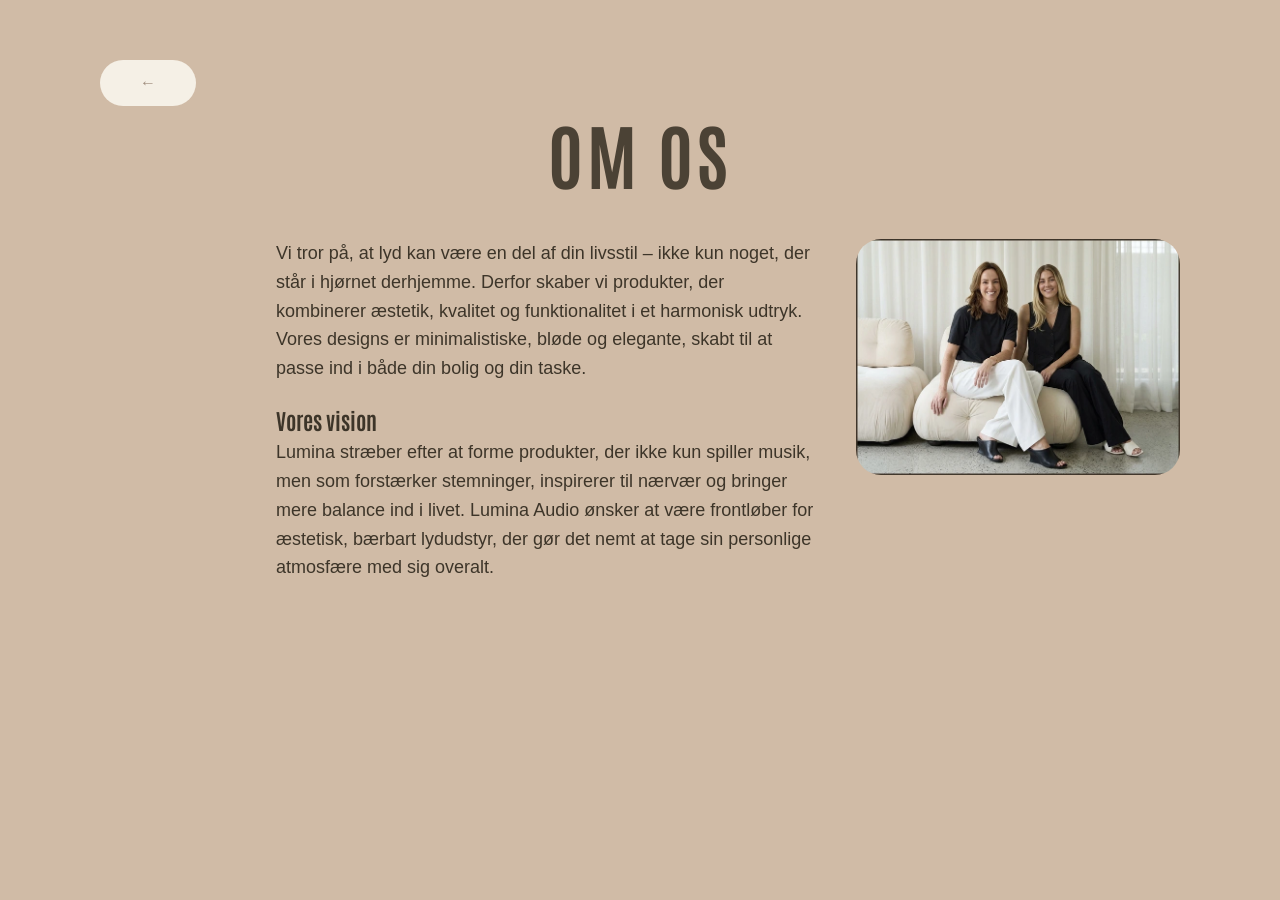
==== commit 2dc476da: "Opdater Om os med nyt billede" ====
--- a/about.html
+++ b/about.html
@@ -8,12 +8,12 @@
     <title>Om Os - Lumina</title>
 </head>
 <body>
-    <section class="about-container">
+    <main class="about-container">
         <button class="back-btn" type="button" aria-label="Tilbage til forsiden">&#8592;</button>
         <h1 class="display-heading title">OM OS</h1>
 
         <div class="content">
-            <img src="images/billedetilkarussel.png" alt="Pige med grøn højtaler" class="image-left" />
+            <img src="images/omosbillede.webp" alt="To kvinder sidder sammen på en lys sofa" class="image-left" />
 
             <div class="text-block">
                 <p>
@@ -32,9 +32,6 @@
             </div>
         </div>
 
-        <div class="product-section">
-            <img src="images/flerehoejtalere.png" alt="Lumina højtalere i flere farver" class="image-right" />
-        </div>
-    </section>
+    </main>
 </body>
 </html>
--- a/styles.css
+++ b/styles.css
@@ -891,6 +891,8 @@
 }
 
 .about-container {
+    display: block;
+    flex: 0 0 auto;
     width: 90%;
     max-width: 1200px;
     margin: 0 auto;
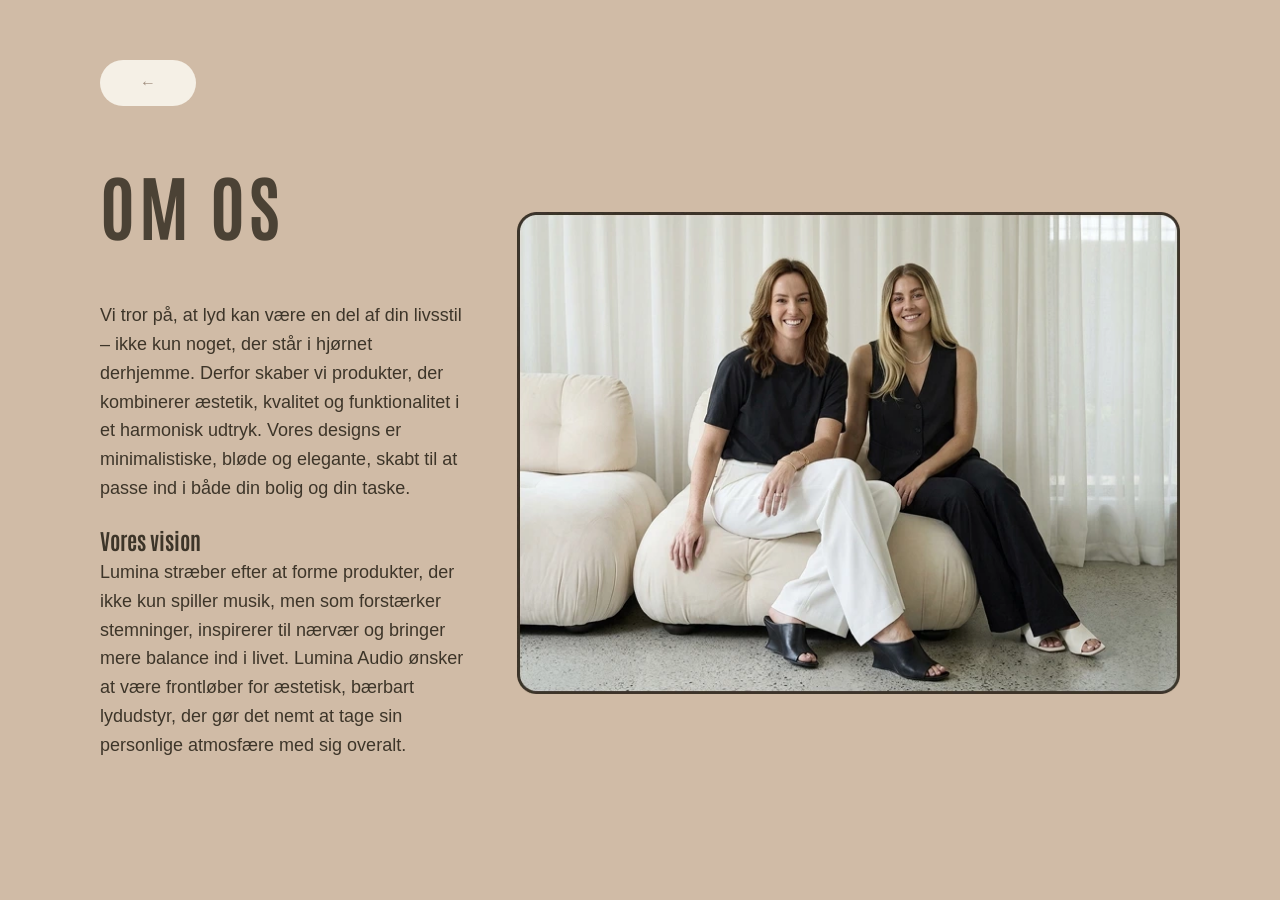
==== commit 011509b3: "Tilpas Om os med tekst og billede i to kolonner" ====
--- a/about.html
+++ b/about.html
@@ -10,12 +10,9 @@
 <body>
     <main class="about-container">
         <button class="back-btn" type="button" aria-label="Tilbage til forsiden">&#8592;</button>
-        <h1 class="display-heading title">OM OS</h1>
-
         <div class="content">
-            <img src="images/omosbillede.webp" alt="To kvinder sidder sammen på en lys sofa" class="image-left" />
-
             <div class="text-block">
+                <h1 class="display-heading title">OM OS</h1>
                 <p>
                     Vi tror på, at lyd kan være en del af din livsstil – ikke kun noget, der står i hjørnet derhjemme.
                     Derfor skaber vi produkter, der kombinerer æstetik, kvalitet og funktionalitet i et harmonisk udtryk.
@@ -30,6 +27,7 @@
                     personlige atmosfære med sig overalt.
                 </p>
             </div>
+            <img src="images/omosbillede.webp" alt="To kvinder sidder sammen på en lys sofa" class="about-image" />
         </div>
 
     </main>
--- a/styles.css
+++ b/styles.css
@@ -922,17 +922,34 @@
     color: #3D3529;
 }
 
-.content {
-    display: flex;
-    flex-direction: row-reverse;
-    gap: 40px;
-    align-items: flex-start;
-}
-
-.image-left {
-    width: 30%;
-    border-radius: 25px;
-    object-fit: cover;
+.about-container .content {
+    display: grid;
+    grid-template-columns: minmax(0, 1fr) minmax(0, 1.8fr);
+    gap: 48px;
+    align-items: center;
+    margin-top: 40px;
+}
+
+.about-image {
+    display: block;
+    width: 100%;
+    height: auto;
+}
+
+.about-container .title {
+    text-align: left;
+}
+
+.about-container .text-block {
+    width: auto;
+    min-width: 0;
+}
+
+@media (max-width: 700px) {
+    .about-container .content {
+        grid-template-columns: 1fr;
+        gap: 28px;
+    }
 }
 
 .text-block {
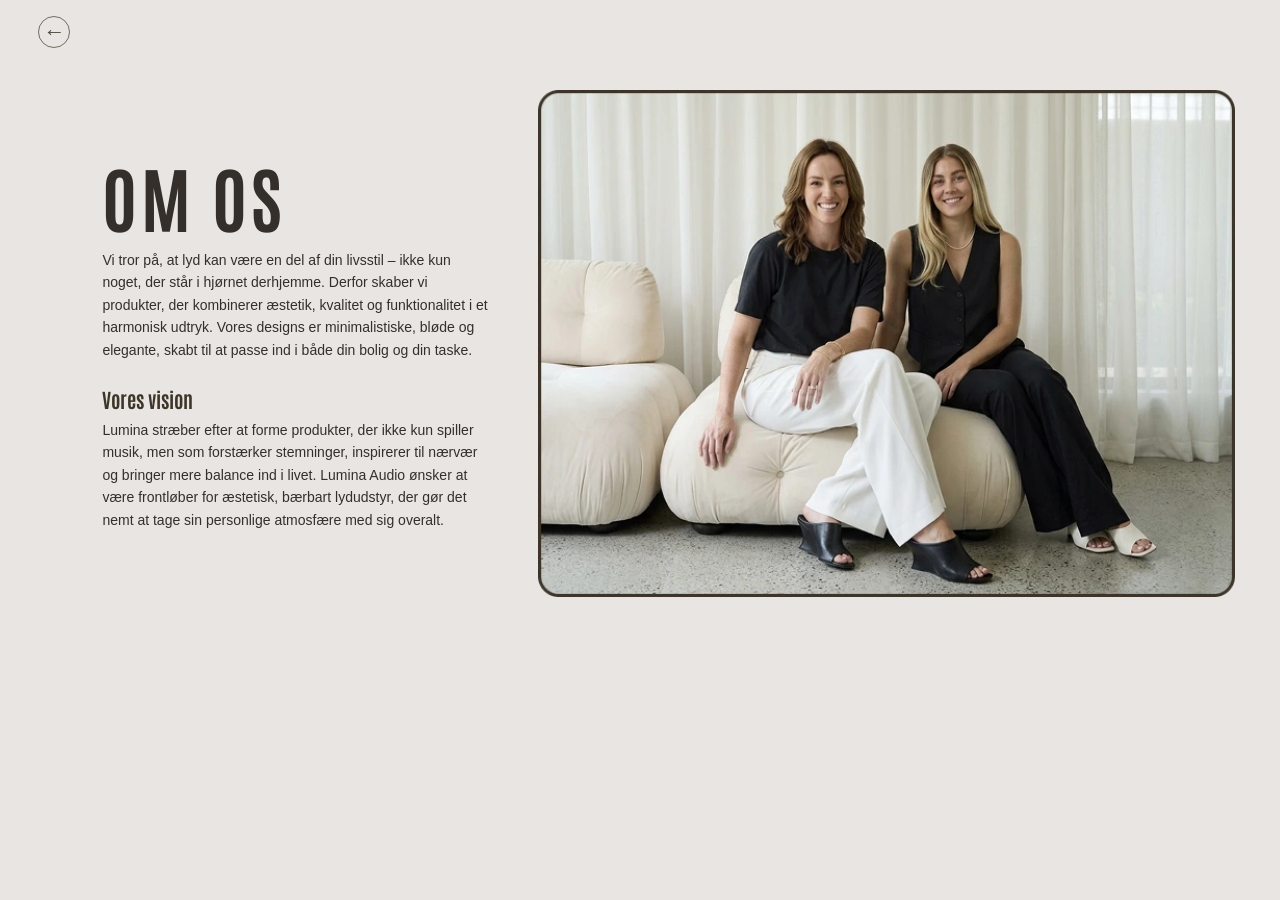
==== commit 3c94907b: "Tilpas farver, typografi og tilbageknap på Om os" ====
--- a/about.html
+++ b/about.html
@@ -7,7 +7,7 @@
     <script src="script.js" defer></script>
     <title>Om Os - Lumina</title>
 </head>
-<body>
+<body class="about-page">
     <main class="about-container">
         <button class="back-btn" type="button" aria-label="Tilbage til forsiden">&#8592;</button>
         <div class="content">
--- a/styles.css
+++ b/styles.css
@@ -890,28 +890,41 @@
     color: #f4efea;
 }
 
+body.about-page {
+    background: #e8e5e2;
+    color: #342f2b;
+    padding: 0 3.5% 0 8%;
+}
+
 .about-container {
     display: block;
     flex: 0 0 auto;
-    width: 90%;
+    width: 100%;
     max-width: 1200px;
     margin: 0 auto;
-    padding: 40px 0;
+    padding: 90px 0 80px;
     position: relative;
 }
 
 
 .back-btn {
-background-color: #f5f0e6;
-            color: #a08f7f;
-            padding: 14px 40px;
-            border: none;
-            border-radius: 30px;
-            font-size: 1rem;
-            font-weight: 600;
-            text-transform: uppercase;
-            cursor: pointer;
-            transition: transform 0.3s;
+    position: absolute;
+    top: 16px;
+    left: -5vw;
+    width: 32px;
+    height: 32px;
+    padding: 0;
+    border: 1px solid #716e68;
+    border-radius: 50%;
+    background: transparent;
+    color: #514b42;
+    font-size: 22px;
+    cursor: pointer;
+}
+
+.back-btn:focus-visible {
+    outline: 2px solid #342f2b;
+    outline-offset: 4px;
 }
 
 
@@ -927,7 +940,7 @@
     grid-template-columns: minmax(0, 1fr) minmax(0, 1.8fr);
     gap: 48px;
     align-items: center;
-    margin-top: 40px;
+    margin-top: 0;
 }
 
 .about-image {
@@ -938,14 +951,36 @@
 
 .about-container .title {
     text-align: left;
+    font-size: clamp(48px, 8vw, 72px);
+    line-height: 1.1;
+    margin-bottom: 14px;
+    color: #342f2b;
+    opacity: 1;
 }
 
 .about-container .text-block {
     width: auto;
     min-width: 0;
+    font-size: 14px;
+    line-height: 1.6;
+    color: #342f2b;
+}
+
+.about-container .text-block h2 {
+    font-size: 20px;
+    margin: 22px 0 4px;
 }
 
 @media (max-width: 700px) {
+    body.about-page {
+        padding: 0 24px;
+    }
+    .about-container {
+        padding: 76px 0 40px;
+    }
+    .back-btn {
+        left: 0;
+    }
     .about-container .content {
         grid-template-columns: 1fr;
         gap: 28px;
